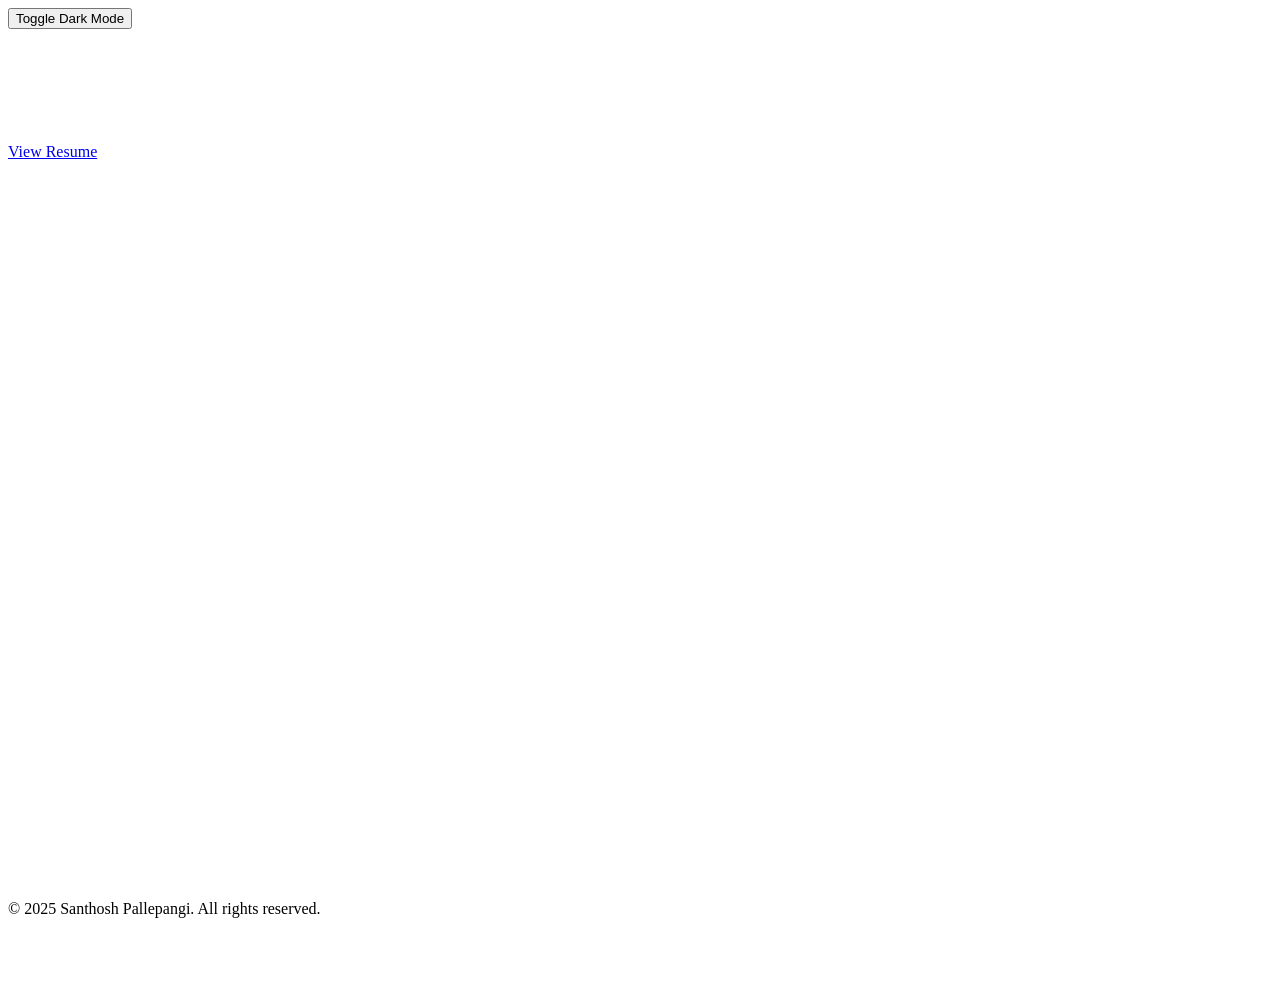
==== index.html @ c1562602 "Update index.html" ====
<!DOCTYPE html>
<html lang="en" class="bg-white text-gray-800 dark:bg-black dark:text-white scroll-smooth">
<head>
  <meta charset="UTF-8" />
  <meta name="viewport" content="width=device-width, initial-scale=1.0" />
  <title>Santhosh | AI & Data Science Portfolio</title>
  <script src="https://cdn.tailwindcss.com"></script>
  <link href="https://unpkg.com/aos@2.3.1/dist/aos.css" rel="stylesheet" />
  <script src="https://unpkg.com/aos@2.3.1/dist/aos.js"></script>
  <script>AOS.init();</script>
</head>
<body class="font-sans transition duration-500">

  <header class="text-center py-10 bg-gray-100 dark:bg-gray-900 shadow-lg relative">
    <button onclick="toggleDarkMode()" class="absolute top-4 right-4 bg-gray-300 dark:bg-gray-700 px-4 py-2 rounded hover:scale-105 transition">Toggle Dark Mode</button>
    <h1 class="text-5xl font-bold" data-aos="zoom-in">Hi, I'm Santhosh Pallepangi</h1>
    <p class="text-lg mt-2" data-aos="fade-up">Senior Data Analyst | AI Engineer | ML Enthusiast</p>
    <a href="assets/Santhosh_Resume.pdf" target="_blank" class="mt-4 inline-block bg-blue-600 text-white px-6 py-2 rounded hover:bg-blue-700 transition">View Resume</a>
  </header>

  <main class="px-6 md:px-20 py-10 space-y-20">
    <section id="projects">
      <h2 class="text-3xl font-semibold mb-6" data-aos="fade-up">Projects</h2>
      <div class="grid grid-cols-1 md:grid-cols-2 lg:grid-cols-3 gap-6">
        <div class="border rounded-lg p-4 shadow-lg hover:shadow-2xl transition" data-aos="zoom-in-up">
          <h3 class="text-xl font-bold mb-2">Inmate Misconduct Prediction</h3>
          <p class="text-sm">Used XGBoost and decision trees on inmate data to identify predictors of misconduct, aiding staffing and classification.</p>
          <a href="https://github.com/spallepangi/inmate-misconduct-prediction" target="_blank" class="flex items-center text-blue-500 mt-2 space-x-2 hover:underline">
            <img src="https://github.githubassets.com/images/modules/logos_page/GitHub-Mark.png" class="w-5 h-5" alt="GitHub Logo">
            <span>View on GitHub</span>
          </a>
        </div>
        <div class="border rounded-lg p-4 shadow-lg hover:shadow-2xl transition" data-aos="zoom-in-up">
          <h3 class="text-xl font-bold mb-2">Workforce Trends Analytics</h3>
          <p class="text-sm">Built ML models and dashboards to identify education and workforce trends; influenced $10M funding decisions.</p>
          <a href="https://github.com/spallepangi/workforce-trends-dashboard" target="_blank" class="flex items-center text-blue-500 mt-2 space-x-2 hover:underline">
            <img src="https://github.githubassets.com/images/modules/logos_page/GitHub-Mark.png" class="w-5 h-5" alt="GitHub Logo">
            <span>View on GitHub</span>
          </a>
        </div>
        <div class="border rounded-lg p-4 shadow-lg hover:shadow-2xl transition" data-aos="zoom-in-up">
          <h3 class="text-xl font-bold mb-2">ETL Automation for Education</h3>
          <p class="text-sm">Developed ETL pipelines using PySpark and SQL, improving data integration across 15+ institutions by 30%.</p>
          <a href="https://github.com/spallepangi/etl-education-data" target="_blank" class="flex items-center text-blue-500 mt-2 space-x-2 hover:underline">
            <img src="https://github.githubassets.com/images/modules/logos_page/GitHub-Mark.png" class="w-5 h-5" alt="GitHub Logo">
            <span>View on GitHub</span>
          </a>
        </div>
      </div>
    </section>

    <section id="blog">
      <h2 class="text-3xl font-semibold mb-6" data-aos="fade-up">Blog</h2>
      <ul class="space-y-4">
        <li data-aos="fade-right">
          <a href="blog/blog1.html" class="text-blue-600 hover:underline text-lg">How I Built My AI Portfolio Website</a>
        </li>
      </ul>
    </section>

    <section id="about" data-aos="fade-left">
      <h2 class="text-3xl font-semibold mb-6">About Me</h2>
      <p class="text-lg">I’m a Data Analyst and AI Engineer with 6+ years of experience delivering actionable insights and automation through Python, SQL, Tableau, and machine learning. I've helped state departments and enterprise clients build scalable solutions in education, corrections, and healthcare analytics.</p>
    </section>

    <section id="contact" data-aos="fade-up">
      <h2 class="text-3xl font-semibold mb-6">Contact</h2>
      <p>Email: <a href="mailto:palle.santhoshk@gmail.com" class="text-blue-400 hover:underline">palle.santhoshk@gmail.com</a></p>
      <p>GitHub: <a href="https://github.com/spallepangi" target="_blank" class="text-blue-400 hover:underline">spallepangi</a></p>
      <p>LinkedIn: <a href="https://www.linkedin.com/in/santhoshpallepangi/" target="_blank" class="text-blue-400 hover:underline">santhoshpallepangi</a></p>
    </section>
  </main>

  <footer class="text-center py-6 text-sm text-gray-500 border-t dark:border-gray-700">
    &copy; 2025 Santhosh Pallepangi. All rights reserved.
  </footer>

  <script>
    function toggleDarkMode() {
      document.documentElement.classList.toggle('dark');
    }
  </script>
</body>
</html>
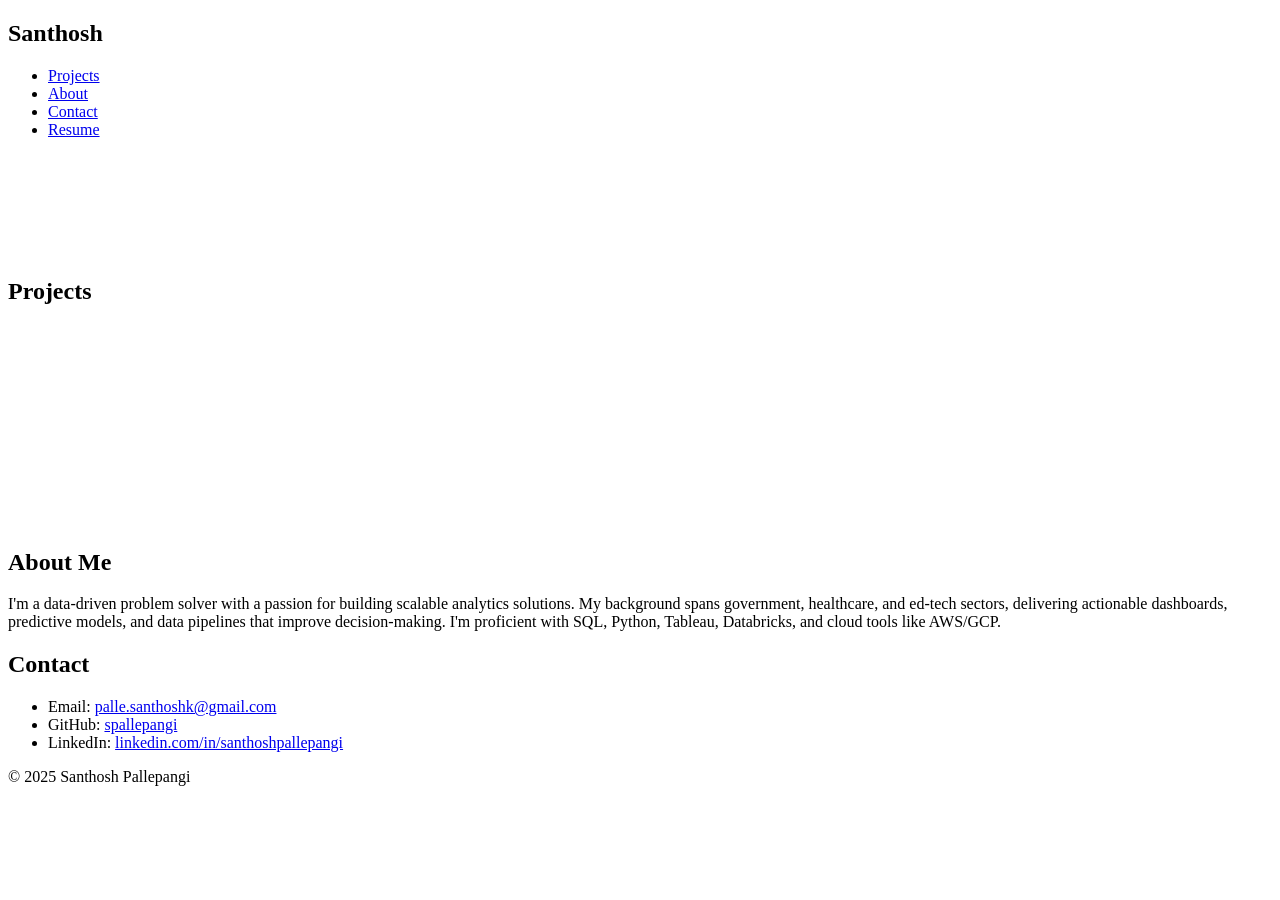
==== commit 1ac6a796: "Update index.html" ====
--- a/index.html
+++ b/index.html
@@ -1,5 +1,5 @@
 <!DOCTYPE html>
-<html lang="en" class="bg-white text-gray-800 dark:bg-black dark:text-white scroll-smooth">
+<html lang="en" class="scroll-smooth dark">
 <head>
   <meta charset="UTF-8" />
   <meta name="viewport" content="width=device-width, initial-scale=1.0" />
@@ -9,70 +9,74 @@
   <script src="https://unpkg.com/aos@2.3.1/dist/aos.js"></script>
   <script>AOS.init();</script>
 </head>
-<body class="font-sans transition duration-500">
+<body class="bg-zinc-900 text-white font-sans">
 
-  <header class="text-center py-10 bg-gray-100 dark:bg-gray-900 shadow-lg relative">
-    <button onclick="toggleDarkMode()" class="absolute top-4 right-4 bg-gray-300 dark:bg-gray-700 px-4 py-2 rounded hover:scale-105 transition">Toggle Dark Mode</button>
-    <h1 class="text-5xl font-bold" data-aos="zoom-in">Hi, I'm Santhosh Pallepangi</h1>
-    <p class="text-lg mt-2" data-aos="fade-up">Senior Data Analyst | AI Engineer | ML Enthusiast</p>
-    <a href="assets/Santhosh_Resume.pdf" target="_blank" class="mt-4 inline-block bg-blue-600 text-white px-6 py-2 rounded hover:bg-blue-700 transition">View Resume</a>
-  </header>
+  <nav class="fixed top-0 left-0 w-full z-50 bg-zinc-950 shadow-sm backdrop-blur bg-opacity-80">
+    <div class="max-w-6xl mx-auto px-4 py-4 flex justify-between items-center">
+      <h1 class="text-xl font-semibold text-white">Santhosh</h1>
+      <ul class="flex space-x-6 text-sm text-zinc-300">
+        <li><a href="#projects" class="hover:text-white">Projects</a></li>
+        <li><a href="#about" class="hover:text-white">About</a></li>
+        <li><a href="#contact" class="hover:text-white">Contact</a></li>
+        <li><a href="assets/Santhosh_Resume.pdf" class="text-blue-400 hover:underline">Resume</a></li>
+      </ul>
+    </div>
+  </nav>
 
-  <main class="px-6 md:px-20 py-10 space-y-20">
+  <section class="h-screen flex flex-col justify-center items-center text-center px-6 pt-20">
+    <h1 class="text-4xl md:text-5xl font-extrabold mb-4" data-aos="fade-up">Hi, I'm Santhosh Pallepangi</h1>
+    <p class="text-lg text-zinc-400 max-w-2xl mb-6" data-aos="fade-up" data-aos-delay="100">
+      Senior Data Analyst & AI Engineer with 6+ years of experience building machine learning systems, dashboards, and end-to-end analytics solutions.
+    </p>
+    <a href="#projects" class="bg-blue-600 hover:bg-blue-700 transition text-white font-medium px-6 py-3 rounded-full text-sm" data-aos="fade-up" data-aos-delay="200">View Projects</a>
+  </section>
+
+  <main class="max-w-5xl mx-auto px-6 space-y-24 py-20">
+
     <section id="projects">
-      <h2 class="text-3xl font-semibold mb-6" data-aos="fade-up">Projects</h2>
-      <div class="grid grid-cols-1 md:grid-cols-2 lg:grid-cols-3 gap-6">
-        <div class="border rounded-lg p-4 shadow-lg hover:shadow-2xl transition" data-aos="zoom-in-up">
-          <h3 class="text-xl font-bold mb-2">Inmate Misconduct Prediction</h3>
-          <p class="text-sm">Used XGBoost and decision trees on inmate data to identify predictors of misconduct, aiding staffing and classification.</p>
-          <a href="https://github.com/spallepangi/inmate-misconduct-prediction" target="_blank" class="flex items-center text-blue-500 mt-2 space-x-2 hover:underline">
-            <img src="https://github.githubassets.com/images/modules/logos_page/GitHub-Mark.png" class="w-5 h-5" alt="GitHub Logo">
-            <span>View on GitHub</span>
+      <h2 class="text-3xl font-bold mb-8 border-b border-zinc-700 pb-2">Projects</h2>
+      <div class="grid md:grid-cols-2 gap-8">
+
+        <div class="bg-zinc-800 p-6 rounded-xl shadow" data-aos="fade-up">
+          <h3 class="text-xl font-semibold mb-2">Inmate Misconduct Prediction</h3>
+          <p class="text-zinc-300 text-sm mb-4">Used XGBoost and decision trees on inmate data to identify predictors of misconduct, aiding staffing and classification.</p>
+          <a href="https://github.com/spallepangi/inmate-misconduct-prediction" target="_blank" class="inline-flex items-center gap-2 text-blue-400 hover:underline text-sm">
+            <img src="https://github.githubassets.com/images/modules/logos_page/GitHub-Mark.png" class="w-4 h-4" alt="GitHub"> View on GitHub
           </a>
         </div>
-        <div class="border rounded-lg p-4 shadow-lg hover:shadow-2xl transition" data-aos="zoom-in-up">
-          <h3 class="text-xl font-bold mb-2">Workforce Trends Analytics</h3>
-          <p class="text-sm">Built ML models and dashboards to identify education and workforce trends; influenced $10M funding decisions.</p>
-          <a href="https://github.com/spallepangi/workforce-trends-dashboard" target="_blank" class="flex items-center text-blue-500 mt-2 space-x-2 hover:underline">
-            <img src="https://github.githubassets.com/images/modules/logos_page/GitHub-Mark.png" class="w-5 h-5" alt="GitHub Logo">
-            <span>View on GitHub</span>
+
+        <div class="bg-zinc-800 p-6 rounded-xl shadow" data-aos="fade-up" data-aos-delay="100">
+          <h3 class="text-xl font-semibold mb-2">Workforce Trends Dashboard</h3>
+          <p class="text-zinc-300 text-sm mb-4">Built ML models and dashboards to identify workforce patterns across education departments. Results influenced $10M in funding.</p>
+          <a href="https://github.com/spallepangi/workforce-trends-dashboard" target="_blank" class="inline-flex items-center gap-2 text-blue-400 hover:underline text-sm">
+            <img src="https://github.githubassets.com/images/modules/logos_page/GitHub-Mark.png" class="w-4 h-4" alt="GitHub"> View on GitHub
           </a>
         </div>
-        <div class="border rounded-lg p-4 shadow-lg hover:shadow-2xl transition" data-aos="zoom-in-up">
-          <h3 class="text-xl font-bold mb-2">ETL Automation for Education</h3>
-          <p class="text-sm">Developed ETL pipelines using PySpark and SQL, improving data integration across 15+ institutions by 30%.</p>
-          <a href="https://github.com/spallepangi/etl-education-data" target="_blank" class="flex items-center text-blue-500 mt-2 space-x-2 hover:underline">
-            <img src="https://github.githubassets.com/images/modules/logos_page/GitHub-Mark.png" class="w-5 h-5" alt="GitHub Logo">
-            <span>View on GitHub</span>
-          </a>
-        </div>
+
       </div>
     </section>
 
-    <section id="blog">
-      <h2 class="text-3xl font-semibold mb-6" data-aos="fade-up">Blog</h2>
-      <ul class="space-y-4">
-        <li data-aos="fade-right">
-          <a href="blog/blog1.html" class="text-blue-600 hover:underline text-lg">How I Built My AI Portfolio Website</a>
-        </li>
-      </ul>
+    <section id="about">
+      <h2 class="text-3xl font-bold mb-4 border-b border-zinc-700 pb-2">About Me</h2>
+      <p class="text-zinc-300 max-w-3xl text-sm leading-relaxed">
+        I'm a data-driven problem solver with a passion for building scalable analytics solutions.
+        My background spans government, healthcare, and ed-tech sectors, delivering actionable dashboards, predictive models, and data pipelines that improve decision-making.
+        I'm proficient with SQL, Python, Tableau, Databricks, and cloud tools like AWS/GCP.
+      </p>
     </section>
 
-    <section id="about" data-aos="fade-left">
-      <h2 class="text-3xl font-semibold mb-6">About Me</h2>
-      <p class="text-lg">I’m a Data Analyst and AI Engineer with 6+ years of experience delivering actionable insights and automation through Python, SQL, Tableau, and machine learning. I've helped state departments and enterprise clients build scalable solutions in education, corrections, and healthcare analytics.</p>
-    </section>
-
-    <section id="contact" data-aos="fade-up">
-      <h2 class="text-3xl font-semibold mb-6">Contact</h2>
-      <p>Email: <a href="mailto:palle.santhoshk@gmail.com" class="text-blue-400 hover:underline">palle.santhoshk@gmail.com</a></p>
-      <p>GitHub: <a href="https://github.com/spallepangi" target="_blank" class="text-blue-400 hover:underline">spallepangi</a></p>
-      <p>LinkedIn: <a href="https://www.linkedin.com/in/santhoshpallepangi/" target="_blank" class="text-blue-400 hover:underline">santhoshpallepangi</a></p>
+    <section id="contact">
+      <h2 class="text-3xl font-bold mb-4 border-b border-zinc-700 pb-2">Contact</h2>
+      <ul class="text-sm text-zinc-300 space-y-1">
+        <li>Email: <a href="mailto:palle.santhoshk@gmail.com" class="text-blue-400 hover:underline">palle.santhoshk@gmail.com</a></li>
+        <li>GitHub: <a href="https://github.com/spallepangi" class="text-blue-400 hover:underline">spallepangi</a></li>
+        <li>LinkedIn: <a href="https://www.linkedin.com/in/santhoshpallepangi/" class="text-blue-400 hover:underline">linkedin.com/in/santhoshpallepangi</a></li>
+      </ul>
     </section>
   </main>
 
-  <footer class="text-center py-6 text-sm text-gray-500 border-t dark:border-gray-700">
-    &copy; 2025 Santhosh Pallepangi. All rights reserved.
+  <footer class="text-center text-xs text-zinc-500 py-6 border-t border-zinc-800">
+    &copy; 2025 Santhosh Pallepangi
   </footer>
 
   <script>
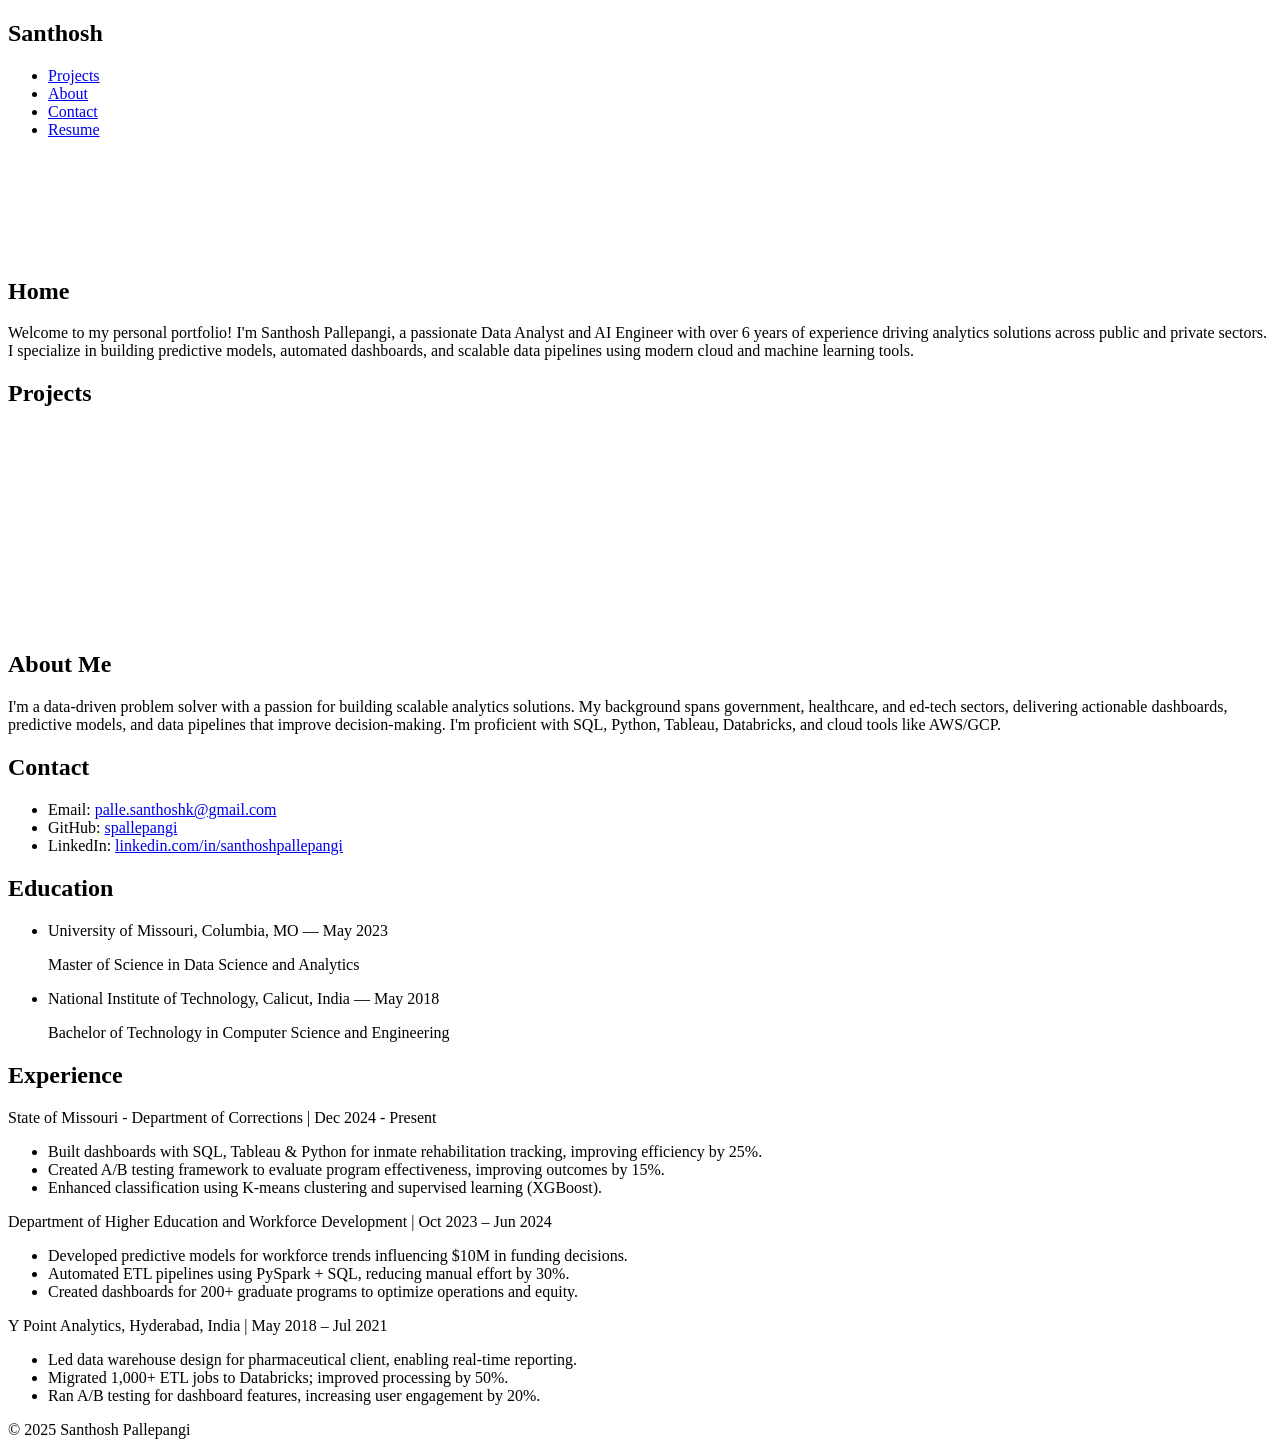
==== commit e6eefcbe: "Update index.html" ====
--- a/index.html
+++ b/index.html
@@ -31,7 +31,16 @@
     <a href="#projects" class="bg-blue-600 hover:bg-blue-700 transition text-white font-medium px-6 py-3 rounded-full text-sm" data-aos="fade-up" data-aos-delay="200">View Projects</a>
   </section>
 
-  <main class="max-w-5xl mx-auto px-6 space-y-24 py-20">
+  
+<main class="max-w-5xl mx-auto px-6 space-y-24 py-20">
+
+  <section id="home">
+    <h2 class="text-3xl font-bold mb-4 border-b border-zinc-700 pb-2">Home</h2>
+    <p class="text-zinc-300 text-sm leading-relaxed max-w-3xl">
+      Welcome to my personal portfolio! I'm Santhosh Pallepangi, a passionate Data Analyst and AI Engineer with over 6 years of experience driving analytics solutions across public and private sectors. I specialize in building predictive models, automated dashboards, and scalable data pipelines using modern cloud and machine learning tools.
+    </p>
+  </section>
+
 
     <section id="projects">
       <h2 class="text-3xl font-bold mb-8 border-b border-zinc-700 pb-2">Projects</h2>
@@ -73,7 +82,56 @@
         <li>LinkedIn: <a href="https://www.linkedin.com/in/santhoshpallepangi/" class="text-blue-400 hover:underline">linkedin.com/in/santhoshpallepangi</a></li>
       </ul>
     </section>
-  </main>
+  
+  <section id="education">
+    <h2 class="text-3xl font-bold mb-4 border-b border-zinc-700 pb-2">Education</h2>
+    <ul class="text-sm text-zinc-300 space-y-4">
+      <li>
+        <p class="font-semibold text-white">University of Missouri, Columbia, MO <span class="text-zinc-400">— May 2023</span></p>
+        <p>Master of Science in Data Science and Analytics</p>
+      </li>
+      <li>
+        <p class="font-semibold text-white">National Institute of Technology, Calicut, India <span class="text-zinc-400">— May 2018</span></p>
+        <p>Bachelor of Technology in Computer Science and Engineering</p>
+      </li>
+    </ul>
+  </section>
+
+  <section id="experience">
+    <h2 class="text-3xl font-bold mb-4 border-b border-zinc-700 pb-2">Experience</h2>
+    <div class="space-y-6 text-sm text-zinc-300">
+
+      <div>
+        <p class="font-semibold text-white">State of Missouri - Department of Corrections <span class="text-zinc-400">| Dec 2024 - Present</span></p>
+        <ul class="list-disc list-inside ml-4 mt-2 space-y-1">
+          <li>Built dashboards with SQL, Tableau & Python for inmate rehabilitation tracking, improving efficiency by 25%.</li>
+          <li>Created A/B testing framework to evaluate program effectiveness, improving outcomes by 15%.</li>
+          <li>Enhanced classification using K-means clustering and supervised learning (XGBoost).</li>
+        </ul>
+      </div>
+
+      <div>
+        <p class="font-semibold text-white">Department of Higher Education and Workforce Development <span class="text-zinc-400">| Oct 2023 – Jun 2024</span></p>
+        <ul class="list-disc list-inside ml-4 mt-2 space-y-1">
+          <li>Developed predictive models for workforce trends influencing $10M in funding decisions.</li>
+          <li>Automated ETL pipelines using PySpark + SQL, reducing manual effort by 30%.</li>
+          <li>Created dashboards for 200+ graduate programs to optimize operations and equity.</li>
+        </ul>
+      </div>
+
+      <div>
+        <p class="font-semibold text-white">Y Point Analytics, Hyderabad, India <span class="text-zinc-400">| May 2018 – Jul 2021</span></p>
+        <ul class="list-disc list-inside ml-4 mt-2 space-y-1">
+          <li>Led data warehouse design for pharmaceutical client, enabling real-time reporting.</li>
+          <li>Migrated 1,000+ ETL jobs to Databricks; improved processing by 50%.</li>
+          <li>Ran A/B testing for dashboard features, increasing user engagement by 20%.</li>
+        </ul>
+      </div>
+
+    </div>
+  </section>
+</main>
+
 
   <footer class="text-center text-xs text-zinc-500 py-6 border-t border-zinc-800">
     &copy; 2025 Santhosh Pallepangi
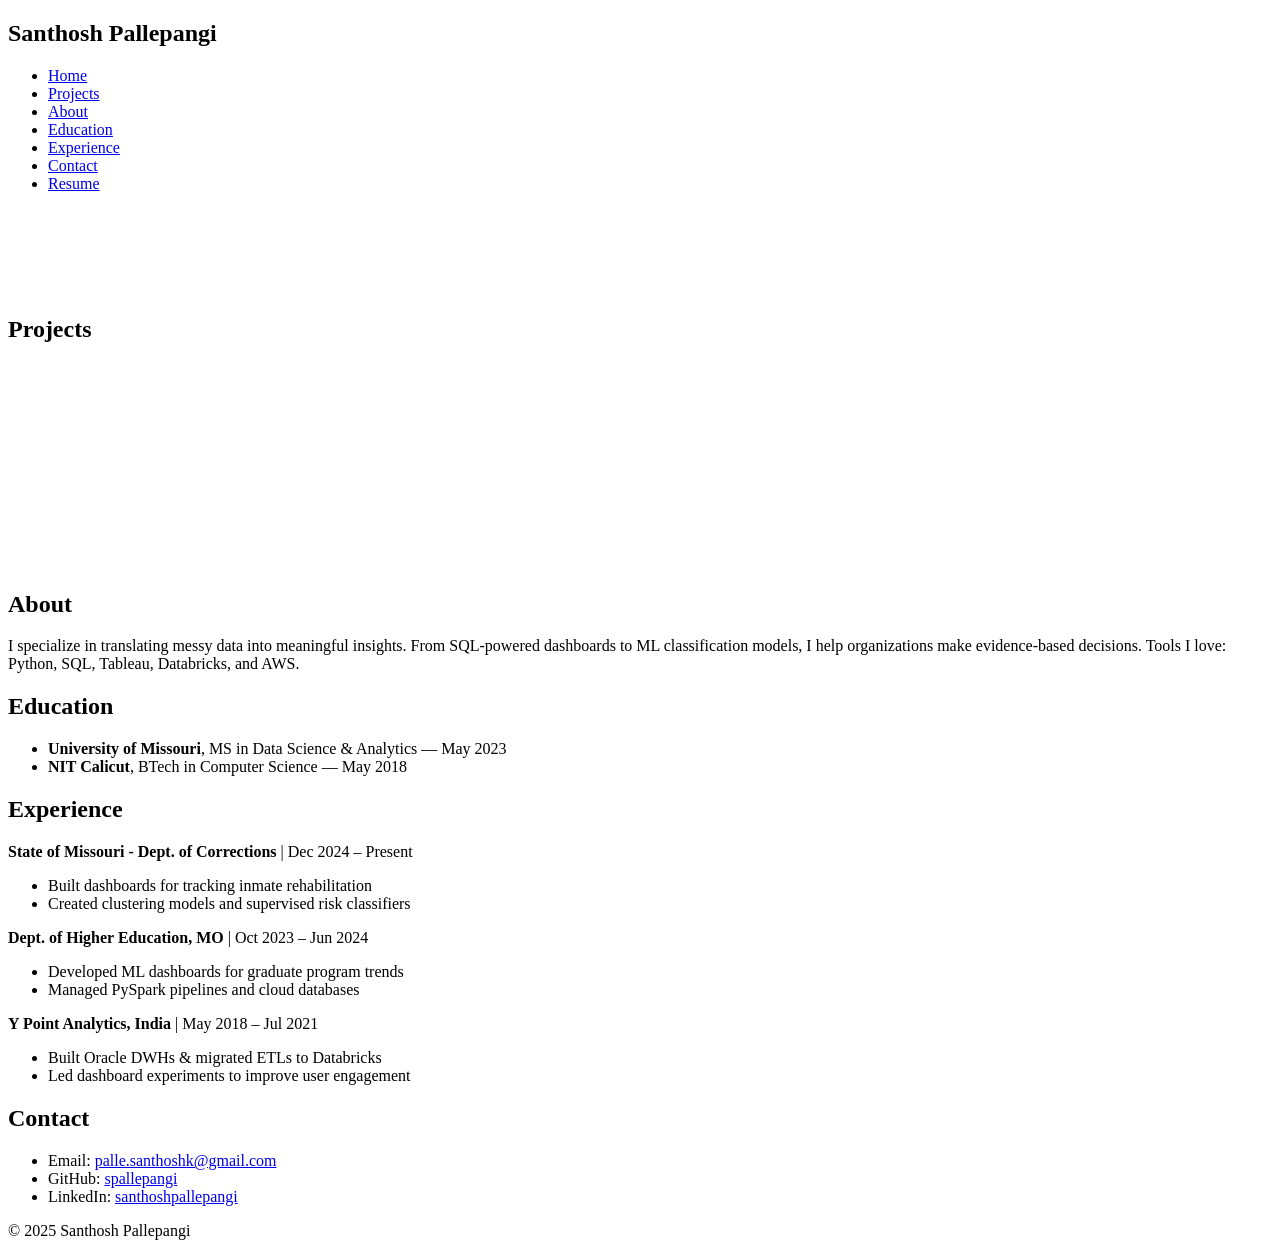
==== commit bacc5fae: "Update index.html" ====
--- a/index.html
+++ b/index.html
@@ -3,7 +3,7 @@
 <head>
   <meta charset="UTF-8" />
   <meta name="viewport" content="width=device-width, initial-scale=1.0" />
-  <title>Santhosh | AI & Data Science Portfolio</title>
+  <title>Santhosh Pallepangi | AI & Data Science Portfolio</title>
   <script src="https://cdn.tailwindcss.com"></script>
   <link href="https://unpkg.com/aos@2.3.1/dist/aos.css" rel="stylesheet" />
   <script src="https://unpkg.com/aos@2.3.1/dist/aos.js"></script>
@@ -12,135 +12,106 @@
 <body class="bg-zinc-900 text-white font-sans">
 
   <nav class="fixed top-0 left-0 w-full z-50 bg-zinc-950 shadow-sm backdrop-blur bg-opacity-80">
-    <div class="max-w-6xl mx-auto px-4 py-4 flex justify-between items-center">
-      <h1 class="text-xl font-semibold text-white">Santhosh</h1>
-      <ul class="flex space-x-6 text-sm text-zinc-300">
+    <div class="max-w-6xl mx-auto px-4 py-3 flex justify-between items-center">
+      <h1 class="text-lg font-semibold text-white">Santhosh Pallepangi</h1>
+      <ul class="flex flex-wrap gap-4 text-sm text-zinc-300">
+        <li><a href="#home" class="hover:text-white">Home</a></li>
         <li><a href="#projects" class="hover:text-white">Projects</a></li>
         <li><a href="#about" class="hover:text-white">About</a></li>
+        <li><a href="#education" class="hover:text-white">Education</a></li>
+        <li><a href="#experience" class="hover:text-white">Experience</a></li>
         <li><a href="#contact" class="hover:text-white">Contact</a></li>
         <li><a href="assets/Santhosh_Resume.pdf" class="text-blue-400 hover:underline">Resume</a></li>
       </ul>
     </div>
   </nav>
 
-  <section class="h-screen flex flex-col justify-center items-center text-center px-6 pt-20">
-    <h1 class="text-4xl md:text-5xl font-extrabold mb-4" data-aos="fade-up">Hi, I'm Santhosh Pallepangi</h1>
-    <p class="text-lg text-zinc-400 max-w-2xl mb-6" data-aos="fade-up" data-aos-delay="100">
-      Senior Data Analyst & AI Engineer with 6+ years of experience building machine learning systems, dashboards, and end-to-end analytics solutions.
-    </p>
-    <a href="#projects" class="bg-blue-600 hover:bg-blue-700 transition text-white font-medium px-6 py-3 rounded-full text-sm" data-aos="fade-up" data-aos-delay="200">View Projects</a>
-  </section>
+  <main class="max-w-5xl mx-auto px-6 py-28 space-y-20">
 
-  
-<main class="max-w-5xl mx-auto px-6 space-y-24 py-20">
-
-  <section id="home">
-    <h2 class="text-3xl font-bold mb-4 border-b border-zinc-700 pb-2">Home</h2>
-    <p class="text-zinc-300 text-sm leading-relaxed max-w-3xl">
-      Welcome to my personal portfolio! I'm Santhosh Pallepangi, a passionate Data Analyst and AI Engineer with over 6 years of experience driving analytics solutions across public and private sectors. I specialize in building predictive models, automated dashboards, and scalable data pipelines using modern cloud and machine learning tools.
-    </p>
-  </section>
-
+    <section id="home" class="text-center" data-aos="fade-up">
+      <h1 class="text-4xl font-bold mb-3">Hi, I'm Santhosh Pallepangi</h1>
+      <p class="text-zinc-400 text-sm max-w-2xl mx-auto leading-relaxed">
+        Senior Data Analyst & AI Engineer with 6+ years of experience building machine learning systems, real-time dashboards,
+        and ETL pipelines across public and private sectors. Passionate about solving real-world problems with data and scalable architecture.
+      </p>
+    </section>
 
     <section id="projects">
-      <h2 class="text-3xl font-bold mb-8 border-b border-zinc-700 pb-2">Projects</h2>
-      <div class="grid md:grid-cols-2 gap-8">
-
-        <div class="bg-zinc-800 p-6 rounded-xl shadow" data-aos="fade-up">
-          <h3 class="text-xl font-semibold mb-2">Inmate Misconduct Prediction</h3>
-          <p class="text-zinc-300 text-sm mb-4">Used XGBoost and decision trees on inmate data to identify predictors of misconduct, aiding staffing and classification.</p>
-          <a href="https://github.com/spallepangi/inmate-misconduct-prediction" target="_blank" class="inline-flex items-center gap-2 text-blue-400 hover:underline text-sm">
-            <img src="https://github.githubassets.com/images/modules/logos_page/GitHub-Mark.png" class="w-4 h-4" alt="GitHub"> View on GitHub
+      <h2 class="text-2xl font-bold mb-6 border-b border-zinc-700 pb-2">Projects</h2>
+      <div class="grid md:grid-cols-2 gap-6">
+        <div class="bg-zinc-800 p-5 rounded-lg shadow" data-aos="fade-up">
+          <h3 class="font-semibold mb-1">Inmate Misconduct Prediction</h3>
+          <p class="text-sm text-zinc-300 mb-3">Built XGBoost model to classify inmates by risk. Improved operational classification using historical behavior data.</p>
+          <a href="https://github.com/spallepangi/inmate-misconduct-prediction" target="_blank" class="text-blue-400 text-sm hover:underline flex items-center gap-1">
+            <img src="https://github.githubassets.com/images/modules/logos_page/GitHub-Mark.png" class="w-4 h-4"> View on GitHub
           </a>
         </div>
-
-        <div class="bg-zinc-800 p-6 rounded-xl shadow" data-aos="fade-up" data-aos-delay="100">
-          <h3 class="text-xl font-semibold mb-2">Workforce Trends Dashboard</h3>
-          <p class="text-zinc-300 text-sm mb-4">Built ML models and dashboards to identify workforce patterns across education departments. Results influenced $10M in funding.</p>
-          <a href="https://github.com/spallepangi/workforce-trends-dashboard" target="_blank" class="inline-flex items-center gap-2 text-blue-400 hover:underline text-sm">
-            <img src="https://github.githubassets.com/images/modules/logos_page/GitHub-Mark.png" class="w-4 h-4" alt="GitHub"> View on GitHub
+        <div class="bg-zinc-800 p-5 rounded-lg shadow" data-aos="fade-up" data-aos-delay="100">
+          <h3 class="font-semibold mb-1">Workforce Trends Dashboard</h3>
+          <p class="text-sm text-zinc-300 mb-3">Analyzed education-job trends and built dashboards to inform $10M state-level decisions. Automated via PySpark pipelines.</p>
+          <a href="https://github.com/spallepangi/workforce-trends-dashboard" target="_blank" class="text-blue-400 text-sm hover:underline flex items-center gap-1">
+            <img src="https://github.githubassets.com/images/modules/logos_page/GitHub-Mark.png" class="w-4 h-4"> View on GitHub
           </a>
         </div>
-
       </div>
     </section>
 
     <section id="about">
-      <h2 class="text-3xl font-bold mb-4 border-b border-zinc-700 pb-2">About Me</h2>
-      <p class="text-zinc-300 max-w-3xl text-sm leading-relaxed">
-        I'm a data-driven problem solver with a passion for building scalable analytics solutions.
-        My background spans government, healthcare, and ed-tech sectors, delivering actionable dashboards, predictive models, and data pipelines that improve decision-making.
-        I'm proficient with SQL, Python, Tableau, Databricks, and cloud tools like AWS/GCP.
+      <h2 class="text-2xl font-bold mb-4 border-b border-zinc-700 pb-2">About</h2>
+      <p class="text-sm text-zinc-300 leading-relaxed">
+        I specialize in translating messy data into meaningful insights. From SQL-powered dashboards to ML classification models,
+        I help organizations make evidence-based decisions. Tools I love: Python, SQL, Tableau, Databricks, and AWS.
       </p>
     </section>
 
+    <section id="education">
+      <h2 class="text-2xl font-bold mb-4 border-b border-zinc-700 pb-2">Education</h2>
+      <ul class="text-sm text-zinc-300 space-y-2">
+        <li><strong class="text-white">University of Missouri</strong>, MS in Data Science & Analytics <span class="text-zinc-400">— May 2023</span></li>
+        <li><strong class="text-white">NIT Calicut</strong>, BTech in Computer Science <span class="text-zinc-400">— May 2018</span></li>
+      </ul>
+    </section>
+
+    <section id="experience">
+      <h2 class="text-2xl font-bold mb-4 border-b border-zinc-700 pb-2">Experience</h2>
+      <div class="space-y-4 text-sm text-zinc-300">
+        <div>
+          <p><strong class="text-white">State of Missouri - Dept. of Corrections</strong> <span class="text-zinc-400">| Dec 2024 – Present</span></p>
+          <ul class="list-disc list-inside ml-4">
+            <li>Built dashboards for tracking inmate rehabilitation</li>
+            <li>Created clustering models and supervised risk classifiers</li>
+          </ul>
+        </div>
+        <div>
+          <p><strong class="text-white">Dept. of Higher Education, MO</strong> <span class="text-zinc-400">| Oct 2023 – Jun 2024</span></p>
+          <ul class="list-disc list-inside ml-4">
+            <li>Developed ML dashboards for graduate program trends</li>
+            <li>Managed PySpark pipelines and cloud databases</li>
+          </ul>
+        </div>
+        <div>
+          <p><strong class="text-white">Y Point Analytics, India</strong> <span class="text-zinc-400">| May 2018 – Jul 2021</span></p>
+          <ul class="list-disc list-inside ml-4">
+            <li>Built Oracle DWHs & migrated ETLs to Databricks</li>
+            <li>Led dashboard experiments to improve user engagement</li>
+          </ul>
+        </div>
+      </div>
+    </section>
+
     <section id="contact">
-      <h2 class="text-3xl font-bold mb-4 border-b border-zinc-700 pb-2">Contact</h2>
+      <h2 class="text-2xl font-bold mb-4 border-b border-zinc-700 pb-2">Contact</h2>
       <ul class="text-sm text-zinc-300 space-y-1">
         <li>Email: <a href="mailto:palle.santhoshk@gmail.com" class="text-blue-400 hover:underline">palle.santhoshk@gmail.com</a></li>
         <li>GitHub: <a href="https://github.com/spallepangi" class="text-blue-400 hover:underline">spallepangi</a></li>
-        <li>LinkedIn: <a href="https://www.linkedin.com/in/santhoshpallepangi/" class="text-blue-400 hover:underline">linkedin.com/in/santhoshpallepangi</a></li>
+        <li>LinkedIn: <a href="https://www.linkedin.com/in/santhoshpallepangi/" class="text-blue-400 hover:underline">santhoshpallepangi</a></li>
       </ul>
     </section>
-  
-  <section id="education">
-    <h2 class="text-3xl font-bold mb-4 border-b border-zinc-700 pb-2">Education</h2>
-    <ul class="text-sm text-zinc-300 space-y-4">
-      <li>
-        <p class="font-semibold text-white">University of Missouri, Columbia, MO <span class="text-zinc-400">— May 2023</span></p>
-        <p>Master of Science in Data Science and Analytics</p>
-      </li>
-      <li>
-        <p class="font-semibold text-white">National Institute of Technology, Calicut, India <span class="text-zinc-400">— May 2018</span></p>
-        <p>Bachelor of Technology in Computer Science and Engineering</p>
-      </li>
-    </ul>
-  </section>
+  </main>
 
-  <section id="experience">
-    <h2 class="text-3xl font-bold mb-4 border-b border-zinc-700 pb-2">Experience</h2>
-    <div class="space-y-6 text-sm text-zinc-300">
-
-      <div>
-        <p class="font-semibold text-white">State of Missouri - Department of Corrections <span class="text-zinc-400">| Dec 2024 - Present</span></p>
-        <ul class="list-disc list-inside ml-4 mt-2 space-y-1">
-          <li>Built dashboards with SQL, Tableau & Python for inmate rehabilitation tracking, improving efficiency by 25%.</li>
-          <li>Created A/B testing framework to evaluate program effectiveness, improving outcomes by 15%.</li>
-          <li>Enhanced classification using K-means clustering and supervised learning (XGBoost).</li>
-        </ul>
-      </div>
-
-      <div>
-        <p class="font-semibold text-white">Department of Higher Education and Workforce Development <span class="text-zinc-400">| Oct 2023 – Jun 2024</span></p>
-        <ul class="list-disc list-inside ml-4 mt-2 space-y-1">
-          <li>Developed predictive models for workforce trends influencing $10M in funding decisions.</li>
-          <li>Automated ETL pipelines using PySpark + SQL, reducing manual effort by 30%.</li>
-          <li>Created dashboards for 200+ graduate programs to optimize operations and equity.</li>
-        </ul>
-      </div>
-
-      <div>
-        <p class="font-semibold text-white">Y Point Analytics, Hyderabad, India <span class="text-zinc-400">| May 2018 – Jul 2021</span></p>
-        <ul class="list-disc list-inside ml-4 mt-2 space-y-1">
-          <li>Led data warehouse design for pharmaceutical client, enabling real-time reporting.</li>
-          <li>Migrated 1,000+ ETL jobs to Databricks; improved processing by 50%.</li>
-          <li>Ran A/B testing for dashboard features, increasing user engagement by 20%.</li>
-        </ul>
-      </div>
-
-    </div>
-  </section>
-</main>
-
-
-  <footer class="text-center text-xs text-zinc-500 py-6 border-t border-zinc-800">
+  <footer class="text-center text-xs text-zinc-500 py-4 border-t border-zinc-800">
     &copy; 2025 Santhosh Pallepangi
   </footer>
 
-  <script>
-    function toggleDarkMode() {
-      document.documentElement.classList.toggle('dark');
-    }
-  </script>
 </body>
 </html>
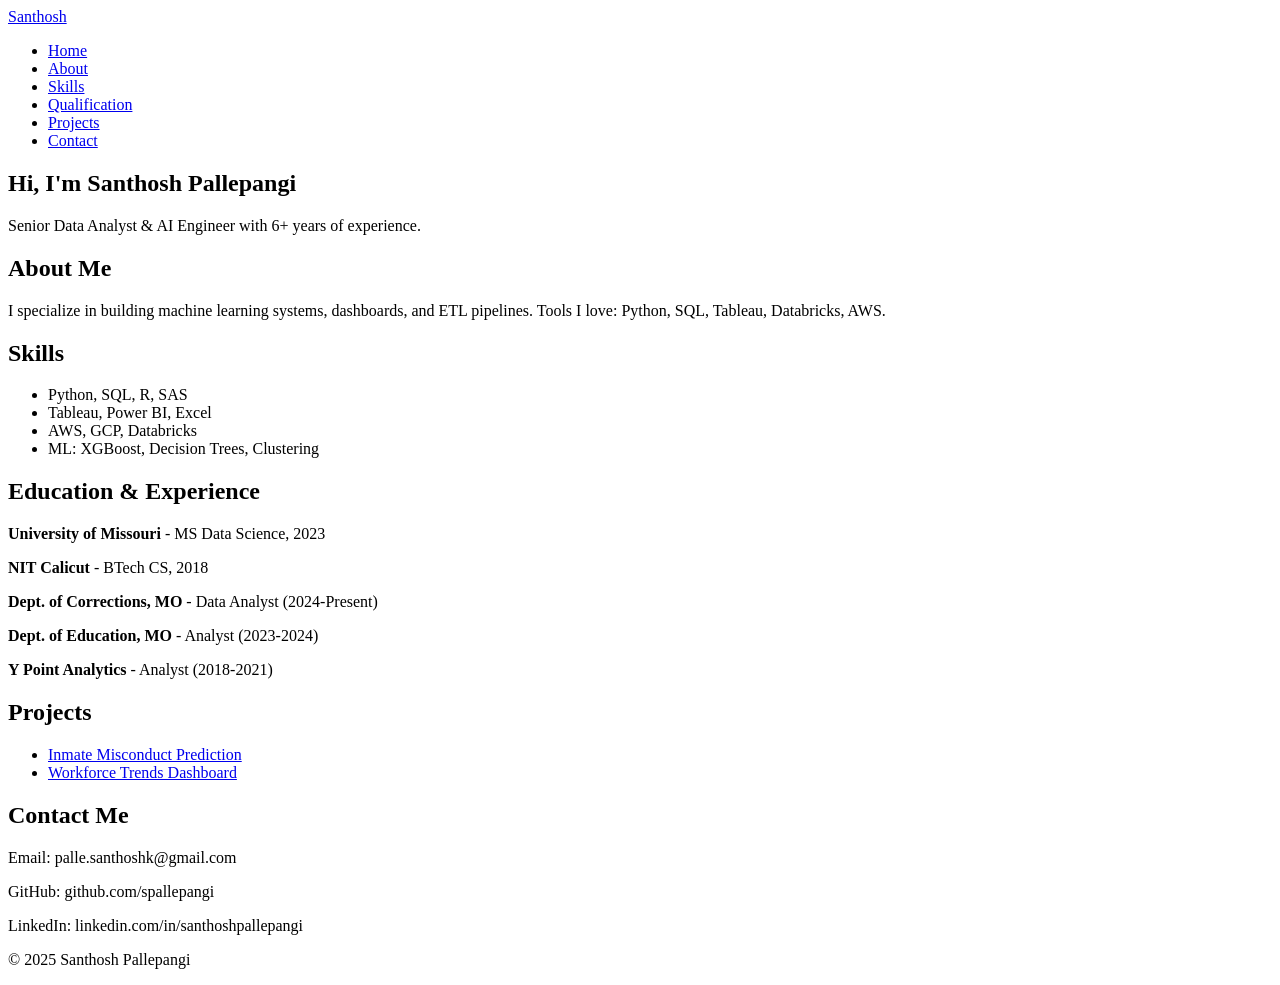
==== commit 458d15d4: "theme change" ====
--- a/index.html
+++ b/index.html
@@ -1,117 +1,93 @@
 <!DOCTYPE html>
-<html lang="en" class="scroll-smooth dark">
+<html lang="en">
 <head>
   <meta charset="UTF-8" />
-  <meta name="viewport" content="width=device-width, initial-scale=1.0" />
+  <meta name="viewport" content="width=device-width, initial-scale=1.0">
   <title>Santhosh Pallepangi | AI & Data Science Portfolio</title>
-  <script src="https://cdn.tailwindcss.com"></script>
-  <link href="https://unpkg.com/aos@2.3.1/dist/aos.css" rel="stylesheet" />
-  <script src="https://unpkg.com/aos@2.3.1/dist/aos.js"></script>
-  <script>AOS.init();</script>
+
+  <!--==================== UNICONS ====================-->
+  <link href="https://unicons.iconscout.com/release/v4.0.0/css/line.css" rel="stylesheet">
+
+  <!--==================== SWIPER CSS ====================-->
+  <link rel="stylesheet" href="https://cdn.jsdelivr.net/npm/swiper@9/swiper-bundle.min.css"/>
+
+  <!--==================== CSS ====================-->
+  <link rel="stylesheet" href="assets/css/style.css" />
 </head>
-<body class="bg-zinc-900 text-white font-sans">
+<body>
+  <!--==================== HEADER ====================-->
+  <header class="header" id="header">
+    <nav class="nav container">
+      <a href="#" class="nav__logo">Santhosh</a>
+      <div class="nav__menu" id="nav-menu">
+        <ul class="nav__list grid">
+          <li><a href="#home" class="nav__link">Home</a></li>
+          <li><a href="#about" class="nav__link">About</a></li>
+          <li><a href="#skills" class="nav__link">Skills</a></li>
+          <li><a href="#qualification" class="nav__link">Qualification</a></li>
+          <li><a href="#portfolio" class="nav__link">Projects</a></li>
+          <li><a href="#contact" class="nav__link">Contact</a></li>
+        </ul>
+      </div>
+    </nav>
+  </header>
 
-  <nav class="fixed top-0 left-0 w-full z-50 bg-zinc-950 shadow-sm backdrop-blur bg-opacity-80">
-    <div class="max-w-6xl mx-auto px-4 py-3 flex justify-between items-center">
-      <h1 class="text-lg font-semibold text-white">Santhosh Pallepangi</h1>
-      <ul class="flex flex-wrap gap-4 text-sm text-zinc-300">
-        <li><a href="#home" class="hover:text-white">Home</a></li>
-        <li><a href="#projects" class="hover:text-white">Projects</a></li>
-        <li><a href="#about" class="hover:text-white">About</a></li>
-        <li><a href="#education" class="hover:text-white">Education</a></li>
-        <li><a href="#experience" class="hover:text-white">Experience</a></li>
-        <li><a href="#contact" class="hover:text-white">Contact</a></li>
-        <li><a href="assets/Santhosh_Resume.pdf" class="text-blue-400 hover:underline">Resume</a></li>
-      </ul>
-    </div>
-  </nav>
-
-  <main class="max-w-5xl mx-auto px-6 py-28 space-y-20">
-
-    <section id="home" class="text-center" data-aos="fade-up">
-      <h1 class="text-4xl font-bold mb-3">Hi, I'm Santhosh Pallepangi</h1>
-      <p class="text-zinc-400 text-sm max-w-2xl mx-auto leading-relaxed">
-        Senior Data Analyst & AI Engineer with 6+ years of experience building machine learning systems, real-time dashboards,
-        and ETL pipelines across public and private sectors. Passionate about solving real-world problems with data and scalable architecture.
-      </p>
+  <!--==================== MAIN ====================-->
+  <main class="main">
+    <section class="home section" id="home">
+      <h1>Hi, I'm Santhosh Pallepangi</h1>
+      <p>Senior Data Analyst & AI Engineer with 6+ years of experience.</p>
     </section>
 
-    <section id="projects">
-      <h2 class="text-2xl font-bold mb-6 border-b border-zinc-700 pb-2">Projects</h2>
-      <div class="grid md:grid-cols-2 gap-6">
-        <div class="bg-zinc-800 p-5 rounded-lg shadow" data-aos="fade-up">
-          <h3 class="font-semibold mb-1">Inmate Misconduct Prediction</h3>
-          <p class="text-sm text-zinc-300 mb-3">Built XGBoost model to classify inmates by risk. Improved operational classification using historical behavior data.</p>
-          <a href="https://github.com/spallepangi/inmate-misconduct-prediction" target="_blank" class="text-blue-400 text-sm hover:underline flex items-center gap-1">
-            <img src="https://github.githubassets.com/images/modules/logos_page/GitHub-Mark.png" class="w-4 h-4"> View on GitHub
-          </a>
-        </div>
-        <div class="bg-zinc-800 p-5 rounded-lg shadow" data-aos="fade-up" data-aos-delay="100">
-          <h3 class="font-semibold mb-1">Workforce Trends Dashboard</h3>
-          <p class="text-sm text-zinc-300 mb-3">Analyzed education-job trends and built dashboards to inform $10M state-level decisions. Automated via PySpark pipelines.</p>
-          <a href="https://github.com/spallepangi/workforce-trends-dashboard" target="_blank" class="text-blue-400 text-sm hover:underline flex items-center gap-1">
-            <img src="https://github.githubassets.com/images/modules/logos_page/GitHub-Mark.png" class="w-4 h-4"> View on GitHub
-          </a>
-        </div>
-      </div>
+    <section class="about section" id="about">
+      <h2>About Me</h2>
+      <p>I specialize in building machine learning systems, dashboards, and ETL pipelines. Tools I love: Python, SQL, Tableau, Databricks, AWS.</p>
     </section>
 
-    <section id="about">
-      <h2 class="text-2xl font-bold mb-4 border-b border-zinc-700 pb-2">About</h2>
-      <p class="text-sm text-zinc-300 leading-relaxed">
-        I specialize in translating messy data into meaningful insights. From SQL-powered dashboards to ML classification models,
-        I help organizations make evidence-based decisions. Tools I love: Python, SQL, Tableau, Databricks, and AWS.
-      </p>
-    </section>
-
-    <section id="education">
-      <h2 class="text-2xl font-bold mb-4 border-b border-zinc-700 pb-2">Education</h2>
-      <ul class="text-sm text-zinc-300 space-y-2">
-        <li><strong class="text-white">University of Missouri</strong>, MS in Data Science & Analytics <span class="text-zinc-400">— May 2023</span></li>
-        <li><strong class="text-white">NIT Calicut</strong>, BTech in Computer Science <span class="text-zinc-400">— May 2018</span></li>
+    <section class="skills section" id="skills">
+      <h2>Skills</h2>
+      <ul>
+        <li>Python, SQL, R, SAS</li>
+        <li>Tableau, Power BI, Excel</li>
+        <li>AWS, GCP, Databricks</li>
+        <li>ML: XGBoost, Decision Trees, Clustering</li>
       </ul>
     </section>
 
-    <section id="experience">
-      <h2 class="text-2xl font-bold mb-4 border-b border-zinc-700 pb-2">Experience</h2>
-      <div class="space-y-4 text-sm text-zinc-300">
-        <div>
-          <p><strong class="text-white">State of Missouri - Dept. of Corrections</strong> <span class="text-zinc-400">| Dec 2024 – Present</span></p>
-          <ul class="list-disc list-inside ml-4">
-            <li>Built dashboards for tracking inmate rehabilitation</li>
-            <li>Created clustering models and supervised risk classifiers</li>
-          </ul>
-        </div>
-        <div>
-          <p><strong class="text-white">Dept. of Higher Education, MO</strong> <span class="text-zinc-400">| Oct 2023 – Jun 2024</span></p>
-          <ul class="list-disc list-inside ml-4">
-            <li>Developed ML dashboards for graduate program trends</li>
-            <li>Managed PySpark pipelines and cloud databases</li>
-          </ul>
-        </div>
-        <div>
-          <p><strong class="text-white">Y Point Analytics, India</strong> <span class="text-zinc-400">| May 2018 – Jul 2021</span></p>
-          <ul class="list-disc list-inside ml-4">
-            <li>Built Oracle DWHs & migrated ETLs to Databricks</li>
-            <li>Led dashboard experiments to improve user engagement</li>
-          </ul>
-        </div>
-      </div>
+    <section class="qualification section" id="qualification">
+      <h2>Education & Experience</h2>
+      <p><strong>University of Missouri</strong> - MS Data Science, 2023</p>
+      <p><strong>NIT Calicut</strong> - BTech CS, 2018</p>
+      <p><strong>Dept. of Corrections, MO</strong> - Data Analyst (2024-Present)</p>
+      <p><strong>Dept. of Education, MO</strong> - Analyst (2023-2024)</p>
+      <p><strong>Y Point Analytics</strong> - Analyst (2018-2021)</p>
     </section>
 
-    <section id="contact">
-      <h2 class="text-2xl font-bold mb-4 border-b border-zinc-700 pb-2">Contact</h2>
-      <ul class="text-sm text-zinc-300 space-y-1">
-        <li>Email: <a href="mailto:palle.santhoshk@gmail.com" class="text-blue-400 hover:underline">palle.santhoshk@gmail.com</a></li>
-        <li>GitHub: <a href="https://github.com/spallepangi" class="text-blue-400 hover:underline">spallepangi</a></li>
-        <li>LinkedIn: <a href="https://www.linkedin.com/in/santhoshpallepangi/" class="text-blue-400 hover:underline">santhoshpallepangi</a></li>
+    <section class="portfolio section" id="portfolio">
+      <h2>Projects</h2>
+      <ul>
+        <li><a href="https://github.com/spallepangi/inmate-misconduct-prediction" target="_blank">Inmate Misconduct Prediction</a></li>
+        <li><a href="https://github.com/spallepangi/workforce-trends-dashboard" target="_blank">Workforce Trends Dashboard</a></li>
       </ul>
+    </section>
+
+    <section class="contact section" id="contact">
+      <h2>Contact Me</h2>
+      <p>Email: palle.santhoshk@gmail.com</p>
+      <p>GitHub: github.com/spallepangi</p>
+      <p>LinkedIn: linkedin.com/in/santhoshpallepangi</p>
     </section>
   </main>
 
-  <footer class="text-center text-xs text-zinc-500 py-4 border-t border-zinc-800">
-    &copy; 2025 Santhosh Pallepangi
+  <!--==================== FOOTER ====================-->
+  <footer class="footer">
+    <p>&copy; 2025 Santhosh Pallepangi</p>
   </footer>
 
+  <!--==================== SWIPER JS ====================-->
+  <script src="https://cdn.jsdelivr.net/npm/swiper@9/swiper-bundle.min.js"></script>
+
+  <!--==================== MAIN JS ====================-->
+  <script src="assets/js/main.js"></script>
 </body>
 </html>
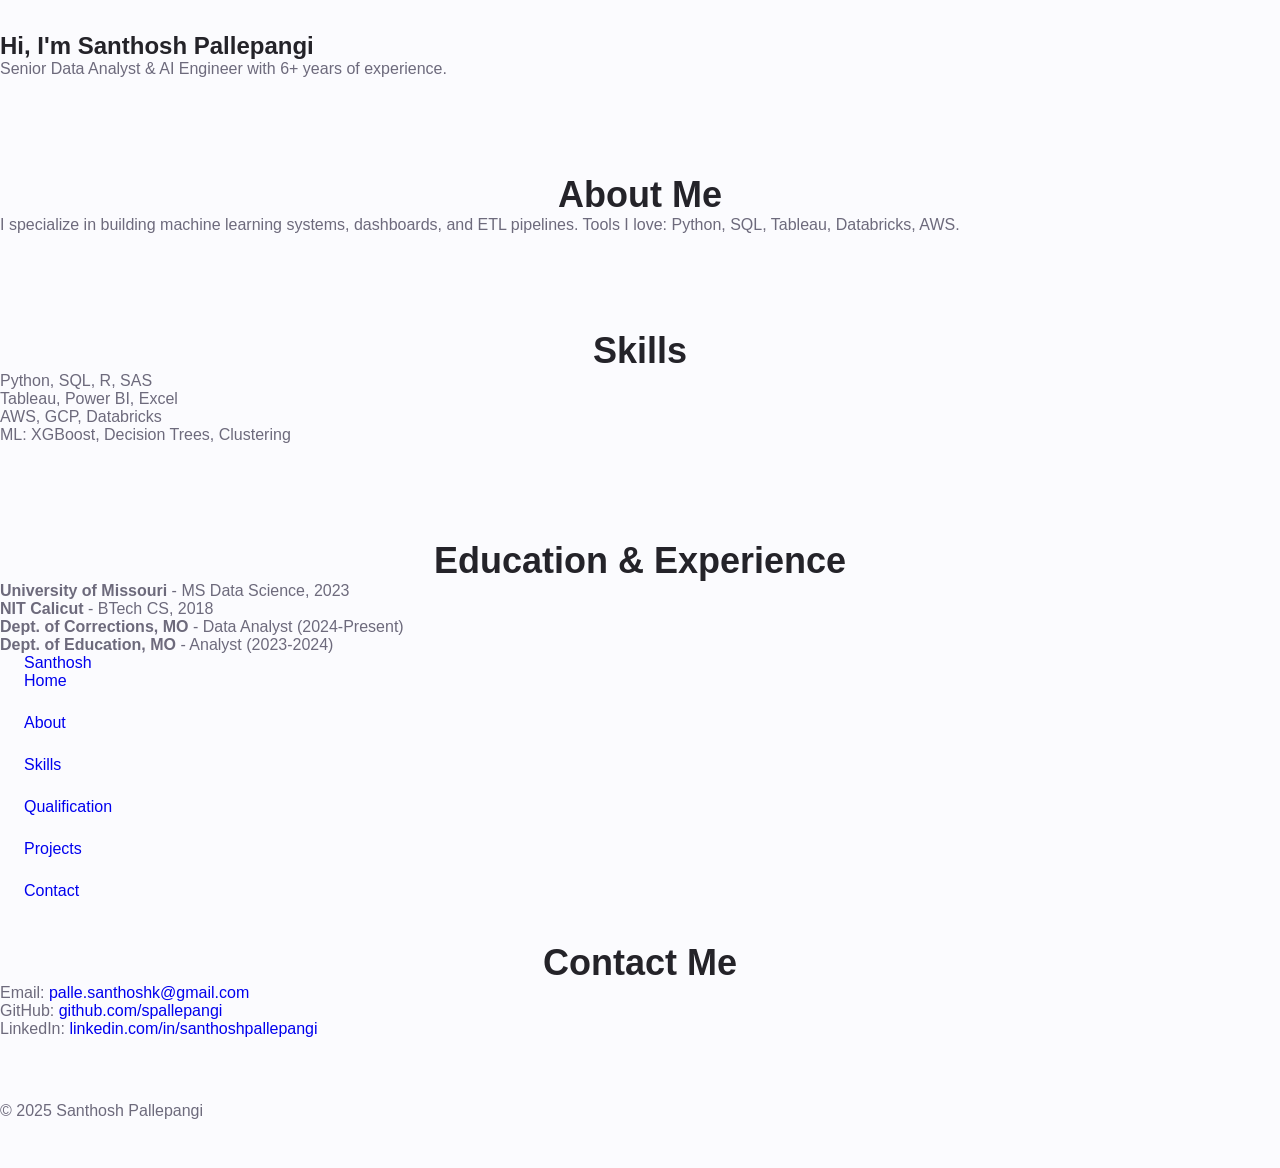
==== commit 45bedd67: "name change" ====
--- a/index.html
+++ b/index.html
@@ -9,10 +9,10 @@
   <link href="https://unicons.iconscout.com/release/v4.0.0/css/line.css" rel="stylesheet">
 
   <!--==================== SWIPER CSS ====================-->
-  <link rel="stylesheet" href="https://cdn.jsdelivr.net/npm/swiper@9/swiper-bundle.min.css"/>
+  <link rel="stylesheet" href="assets/css/swiper-bundle.min.css"/>
 
-  <!--==================== CSS ====================-->
-  <link rel="stylesheet" href="assets/css/style.css" />
+  <!--==================== MAIN CSS ====================-->
+  <link rel="stylesheet" href="assets/css/styles.css"/>
 </head>
 <body>
   <!--==================== HEADER ====================-->
@@ -35,18 +35,20 @@
   <!--==================== MAIN ====================-->
   <main class="main">
     <section class="home section" id="home">
-      <h1>Hi, I'm Santhosh Pallepangi</h1>
-      <p>Senior Data Analyst & AI Engineer with 6+ years of experience.</p>
+      <h1 class="home__title">Hi, I'm Santhosh Pallepangi</h1>
+      <p class="home__subtitle">Senior Data Analyst & AI Engineer with 6+ years of experience.</p>
     </section>
 
     <section class="about section" id="about">
-      <h2>About Me</h2>
-      <p>I specialize in building machine learning systems, dashboards, and ETL pipelines. Tools I love: Python, SQL, Tableau, Databricks, AWS.</p>
+      <h2 class="section__title">About Me</h2>
+      <p class="about__description">
+        I specialize in building machine learning systems, dashboards, and ETL pipelines. Tools I love: Python, SQL, Tableau, Databricks, AWS.
+      </p>
     </section>
 
     <section class="skills section" id="skills">
-      <h2>Skills</h2>
-      <ul>
+      <h2 class="section__title">Skills</h2>
+      <ul class="skills__list">
         <li>Python, SQL, R, SAS</li>
         <li>Tableau, Power BI, Excel</li>
         <li>AWS, GCP, Databricks</li>
@@ -55,37 +57,39 @@
     </section>
 
     <section class="qualification section" id="qualification">
-      <h2>Education & Experience</h2>
-      <p><strong>University of Missouri</strong> - MS Data Science, 2023</p>
-      <p><strong>NIT Calicut</strong> - BTech CS, 2018</p>
-      <p><strong>Dept. of Corrections, MO</strong> - Data Analyst (2024-Present)</p>
-      <p><strong>Dept. of Education, MO</strong> - Analyst (2023-2024)</p>
-      <p><strong>Y Point Analytics</strong> - Analyst (2018-2021)</p>
+      <h2 class="section__title">Education & Experience</h2>
+      <div class="qualification__content">
+        <p><strong>University of Missouri</strong> - MS Data Science, 2023</p>
+        <p><strong>NIT Calicut</strong> - BTech CS, 2018</p>
+        <p><strong>Dept. of Corrections, MO</strong> - Data Analyst (2024-Present)</p>
+        <p><strong>Dept. of Education, MO</strong> - Analyst (2023-2024)</p>
+        <p><strong>Y Point Analytics</strong> - Analyst (2018-2021)</p>
+      </div>
     </section>
 
     <section class="portfolio section" id="portfolio">
-      <h2>Projects</h2>
-      <ul>
-        <li><a href="https://github.com/spallepangi/inmate-misconduct-prediction" target="_blank">Inmate Misconduct Prediction</a></li>
-        <li><a href="https://github.com/spallepangi/workforce-trends-dashboard" target="_blank">Workforce Trends Dashboard</a></li>
-      </ul>
+      <h2 class="section__title">Projects</h2>
+      <div class="portfolio__items">
+        <a href="https://github.com/spallepangi/inmate-misconduct-prediction" target="_blank" class="portfolio__link">Inmate Misconduct Prediction</a><br/>
+        <a href="https://github.com/spallepangi/workforce-trends-dashboard" target="_blank" class="portfolio__link">Workforce Trends Dashboard</a>
+      </div>
     </section>
 
     <section class="contact section" id="contact">
-      <h2>Contact Me</h2>
-      <p>Email: palle.santhoshk@gmail.com</p>
-      <p>GitHub: github.com/spallepangi</p>
-      <p>LinkedIn: linkedin.com/in/santhoshpallepangi</p>
+      <h2 class="section__title">Contact Me</h2>
+      <p>Email: <a href="mailto:palle.santhoshk@gmail.com">palle.santhoshk@gmail.com</a></p>
+      <p>GitHub: <a href="https://github.com/spallepangi">github.com/spallepangi</a></p>
+      <p>LinkedIn: <a href="https://www.linkedin.com/in/santhoshpallepangi/">linkedin.com/in/santhoshpallepangi</a></p>
     </section>
   </main>
 
   <!--==================== FOOTER ====================-->
   <footer class="footer">
-    <p>&copy; 2025 Santhosh Pallepangi</p>
+    <p class="footer__copy">&copy; 2025 Santhosh Pallepangi</p>
   </footer>
 
   <!--==================== SWIPER JS ====================-->
-  <script src="https://cdn.jsdelivr.net/npm/swiper@9/swiper-bundle.min.js"></script>
+  <script src="assets/js/swiper-bundle.min.js"></script>
 
   <!--==================== MAIN JS ====================-->
   <script src="assets/js/main.js"></script>
--- a/assets/css/styles.css
+++ b/assets/css/styles.css
@@ -0,0 +1,221 @@
+/*==================== GOOGLE FONTS ====================*/
+@import url("https://fonts.googleapis.com/css2?family=Poppins:wght@400;500;600&display=swap");
+
+/*==================== VARIABLES CSS ====================*/
+:root {
+    --header-height: 3rem;
+
+    /*========== Colors ==========*/
+    /* Change favorite color */
+    --hue-color: 250; /*Purple 250 - Green 142 - Blue 230 - Pink 340*/
+
+    /* HSL color mode */
+    --first-color: hsl(var(--hue-color), 69%, 61%);
+    --first-color-second: hsl(var(--hue-color), 69%, 61%);
+    --first-color-alt: hsl(var(--hue-color), 57%, 53%);
+    --first-color-lighter: hsl(var(--hue-color), 92%, 85%);
+    --title-color: hsl(var(--hue-color), 8%, 15%);
+    --text-color: hsl(var(--hue-color), 8%, 45%);
+    --text-color-light: hsl(var(--hue-color), 8%, 65%);
+    --input-color: hsl(var(--hue-color), 70%, 96%);
+    --body-color: hsl(var(--hue-color), 60%, 99%);
+    --container-color: #fff;
+    --scroll-bar-color: hsl(var(--hue-color), 12%, 90%);
+    --scroll-thumb-color: hsl(var(--hue-color), 12%, 80%);
+
+    /*========== Font and typography ==========*/
+    --body-font: 'Poppins', sans-serif;
+
+    /* .5rem = 8px, 1rem = 16px, 1.5rem = 24px ... */
+    --big-font-size: 2rem;
+    --h1-font-size: 1.5rem;
+    --h2-font-size: 1.25rem;
+    --h3-font-size: 1.125rem;
+    --normal-font-size: .938rem;
+    --small-font-size: .813rem;
+    --smaller-font-size: .75rem;
+
+    /*========== Font weight ==========*/
+    --font-medium: 500;
+    --font-semi-bold: 600;
+
+    /*========== Margenes Bottom ==========*/
+    /* .25rem = 4px, .5rem = 8px, .75rem = 12px ... */
+    --mb-0-25: .25rem;
+    --mb-0-5: .5rem;
+    --mb-0-75: .75rem;
+    --mb-1: 1rem;
+    --mb-1-5: 1.5rem;
+    --mb-2: 2rem;
+    --mb-2-5: 2.5rem;
+    --mb-3: 3rem;
+
+    /*========== z index ==========*/
+    --z-tooltip: 10;
+    --z-fixed: 100;
+    --z-modal: 1000;
+}
+
+/* Font size for large devices */
+@media screen and (min-width: 968px) {
+    :root {
+        --big-font-size: 3rem;
+        --h1-font-size: 2.25rem;
+        --h2-font-size: 1.5rem;
+        --h3-font-size: 1.25rem;
+        --normal-font-size: 1rem;
+        --small-font-size: .875rem;
+        --smaller-font-size: .813rem;
+    }
+}
+
+/*========== Variables Dark theme ==========*/
+
+
+/*========== Button Dark/Light ==========*/
+
+
+/*==================== BASE ====================*/
+* {
+  box-sizing: border-box;
+  padding: 0;
+  margin: 0;
+}
+
+html {
+  scroll-behavior: smooth;
+}
+
+body {
+  margin: 0 0 var(--header-height) 0;
+  font-family: var(--body-font);
+  font-size: var(--normal-font-size);
+  background-color: var(--body-color);
+  color: var(--text-color);
+}
+
+h1, h2, h3, h4 {
+  color: var(--title-color);
+  font-weight: var(--font-semi-bold);
+}
+
+ul {
+  list-style: none;
+}
+
+a {
+  text-decoration: none;
+}
+
+img {
+  max-width: 100%;
+  height: auto;
+}
+
+/*==================== REUSABLE CSS CLASSES ====================*/
+.section {
+  padding: 2rem 0 4rem;
+}
+
+.section__title {
+  font-size: var(--h1-font-size);
+  color: var(--title-color);
+}
+
+.section__subtitle {
+  display: block;
+  font-size: var(--small-font-size);
+  margin-bottom: var(--mb-3);
+}
+
+.section__title, 
+.section__subtitle {
+  text-align: center;
+}
+
+/*==================== LAYOUT ====================*/
+.container {
+  max-width: 768px;
+  margin-left: var(--mb-1-5);
+  margin-right: var(--mb-1-5);
+}
+
+.grid {
+  display: grid;
+  gap: 1.5rem;
+}
+
+.header {
+  width: 100%;
+  position: fixed;
+  bottom: 0;
+  left: 0;
+  z-index: var(--z-fixed);
+  background-color: var(--body-color);
+}
+
+/*==================== NAV ====================*/
+
+
+/* show menu */
+
+
+/* Active link */
+
+
+/* Change background header */
+
+
+/*==================== HOME ====================*/
+
+
+/*==================== BUTTONS ====================*/
+
+
+/*==================== ABOUT ====================*/
+
+
+/*==================== SKILLS ====================*/
+
+
+/*==================== QUALIFICATION ====================*/
+
+
+/*==================== SERVICES ====================*/
+
+
+/* Active Modal */
+
+
+/*==================== PORTFOLIO ====================*/
+
+
+/*==================== PROJECT IN MIND ====================*/
+
+
+/*==================== TESTIMONIAL ====================*/
+
+
+/*==================== CONTACT ME ====================*/
+
+
+/*==================== FOOTER ====================*/
+
+
+/*========== SCROLL UP ==========*/
+
+
+/* Show scroll */
+
+
+/*========== SCROLL BAR ==========*/
+
+
+/*==================== MEDIA QUERIES ====================*/
+/* For small devices */
+
+
+/* For medium devices */
+
+
+/* For large devices */
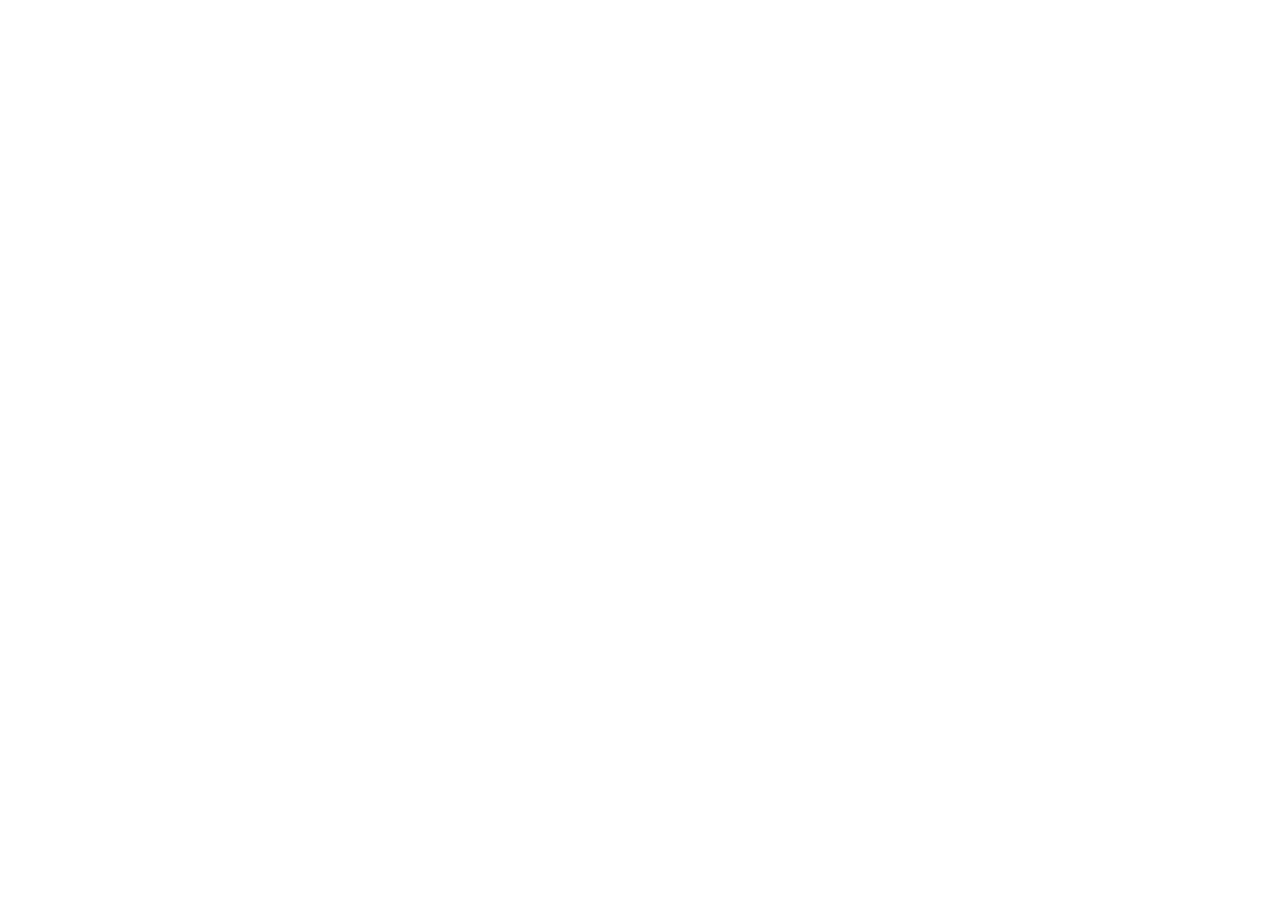
==== commit 02cfa3f0: "working" ====
--- a/index.html
+++ b/index.html
@@ -1,97 +1,86 @@
-<!DOCTYPE html>
-<html lang="en">
-<head>
-  <meta charset="UTF-8" />
-  <meta name="viewport" content="width=device-width, initial-scale=1.0">
-  <title>Santhosh Pallepangi | AI & Data Science Portfolio</title>
-
-  <!--==================== UNICONS ====================-->
-  <link href="https://unicons.iconscout.com/release/v4.0.0/css/line.css" rel="stylesheet">
-
-  <!--==================== SWIPER CSS ====================-->
-  <link rel="stylesheet" href="assets/css/swiper-bundle.min.css"/>
-
-  <!--==================== MAIN CSS ====================-->
-  <link rel="stylesheet" href="assets/css/styles.css"/>
-</head>
-<body>
-  <!--==================== HEADER ====================-->
-  <header class="header" id="header">
-    <nav class="nav container">
-      <a href="#" class="nav__logo">Santhosh</a>
-      <div class="nav__menu" id="nav-menu">
-        <ul class="nav__list grid">
-          <li><a href="#home" class="nav__link">Home</a></li>
-          <li><a href="#about" class="nav__link">About</a></li>
-          <li><a href="#skills" class="nav__link">Skills</a></li>
-          <li><a href="#qualification" class="nav__link">Qualification</a></li>
-          <li><a href="#portfolio" class="nav__link">Projects</a></li>
-          <li><a href="#contact" class="nav__link">Contact</a></li>
-        </ul>
-      </div>
-    </nav>
-  </header>
-
-  <!--==================== MAIN ====================-->
-  <main class="main">
-    <section class="home section" id="home">
-      <h1 class="home__title">Hi, I'm Santhosh Pallepangi</h1>
-      <p class="home__subtitle">Senior Data Analyst & AI Engineer with 6+ years of experience.</p>
-    </section>
-
-    <section class="about section" id="about">
-      <h2 class="section__title">About Me</h2>
-      <p class="about__description">
-        I specialize in building machine learning systems, dashboards, and ETL pipelines. Tools I love: Python, SQL, Tableau, Databricks, AWS.
-      </p>
-    </section>
-
-    <section class="skills section" id="skills">
-      <h2 class="section__title">Skills</h2>
-      <ul class="skills__list">
-        <li>Python, SQL, R, SAS</li>
-        <li>Tableau, Power BI, Excel</li>
-        <li>AWS, GCP, Databricks</li>
-        <li>ML: XGBoost, Decision Trees, Clustering</li>
-      </ul>
-    </section>
-
-    <section class="qualification section" id="qualification">
-      <h2 class="section__title">Education & Experience</h2>
-      <div class="qualification__content">
-        <p><strong>University of Missouri</strong> - MS Data Science, 2023</p>
-        <p><strong>NIT Calicut</strong> - BTech CS, 2018</p>
-        <p><strong>Dept. of Corrections, MO</strong> - Data Analyst (2024-Present)</p>
-        <p><strong>Dept. of Education, MO</strong> - Analyst (2023-2024)</p>
-        <p><strong>Y Point Analytics</strong> - Analyst (2018-2021)</p>
-      </div>
-    </section>
-
-    <section class="portfolio section" id="portfolio">
-      <h2 class="section__title">Projects</h2>
-      <div class="portfolio__items">
-        <a href="https://github.com/spallepangi/inmate-misconduct-prediction" target="_blank" class="portfolio__link">Inmate Misconduct Prediction</a><br/>
-        <a href="https://github.com/spallepangi/workforce-trends-dashboard" target="_blank" class="portfolio__link">Workforce Trends Dashboard</a>
-      </div>
-    </section>
-
-    <section class="contact section" id="contact">
-      <h2 class="section__title">Contact Me</h2>
-      <p>Email: <a href="mailto:palle.santhoshk@gmail.com">palle.santhoshk@gmail.com</a></p>
-      <p>GitHub: <a href="https://github.com/spallepangi">github.com/spallepangi</a></p>
-      <p>LinkedIn: <a href="https://www.linkedin.com/in/santhoshpallepangi/">linkedin.com/in/santhoshpallepangi</a></p>
-    </section>
-  </main>
-
-  <!--==================== FOOTER ====================-->
-  <footer class="footer">
-    <p class="footer__copy">&copy; 2025 Santhosh Pallepangi</p>
-  </footer>
-
-  <!--==================== SWIPER JS ====================-->
-  <script src="assets/js/swiper-bundle.min.js"></script>
-
-  <!--==================== MAIN JS ====================-->
-  <script src="assets/js/main.js"></script>
-</body>
-</html>
+<!DOCTYPE html>
+    <html lang="en">
+    <head>
+        <meta charset="UTF-8">
+        <meta name="viewport" content="width=device-width, initial-scale=1.0">
+
+        <!--==================== UNICONS ====================-->
+        
+        
+        <!--==================== SWIPER CSS ====================-->
+        <link rel="stylesheet" href="">
+        
+        <!--==================== CSS ====================-->
+        <link rel="stylesheet" href="">
+
+        <title>Responsive Portfolio Website</title>
+    </head>
+    <body>
+        <!--==================== HEADER ====================-->
+        <header class="header" id="header">
+            
+        </header>
+
+        <!--==================== MAIN ====================-->
+        <main class="main">
+            <!--==================== HOME ====================-->
+            <section class="home section" id="home">
+                
+            </section>
+
+            <!--==================== ABOUT ====================-->
+            <section class="about section" id="about">
+                
+            </section>
+
+            <!--==================== SKILLS ====================-->
+            <section class="skills section" id="skills">
+
+            </section>
+
+            <!--==================== QUALIFICATION ====================-->
+            <section class="qualification section">
+
+            </section>
+
+            <!--==================== SERVICES ====================-->
+            <section class="services section" id="services">
+                
+            </section>
+
+            <!--==================== PORTFOLIO ====================-->
+            <section class="portfolio section" id="portfolio">
+                
+            </section>
+
+            <!--==================== PROJECT IN MIND ====================-->
+            <section class="project section">
+
+            </section>
+
+            <!--==================== TESTIMONIAL ====================-->
+            <section class="testimonial section">
+                
+            </section>
+
+            <!--==================== CONTACT ME ====================-->
+            <section class="contact section" id="contact">
+
+            </section>
+        </main>
+
+        <!--==================== FOOTER ====================-->
+        <footer class="footer">
+         
+        </footer>
+        
+        <!--==================== SCROLL TOP ====================-->
+        
+
+        <!--==================== SWIPER JS ====================-->
+        <script src=""></script>
+
+        <!--==================== MAIN JS ====================-->
+        <script src=""></script>
+    </body>
+</html>
